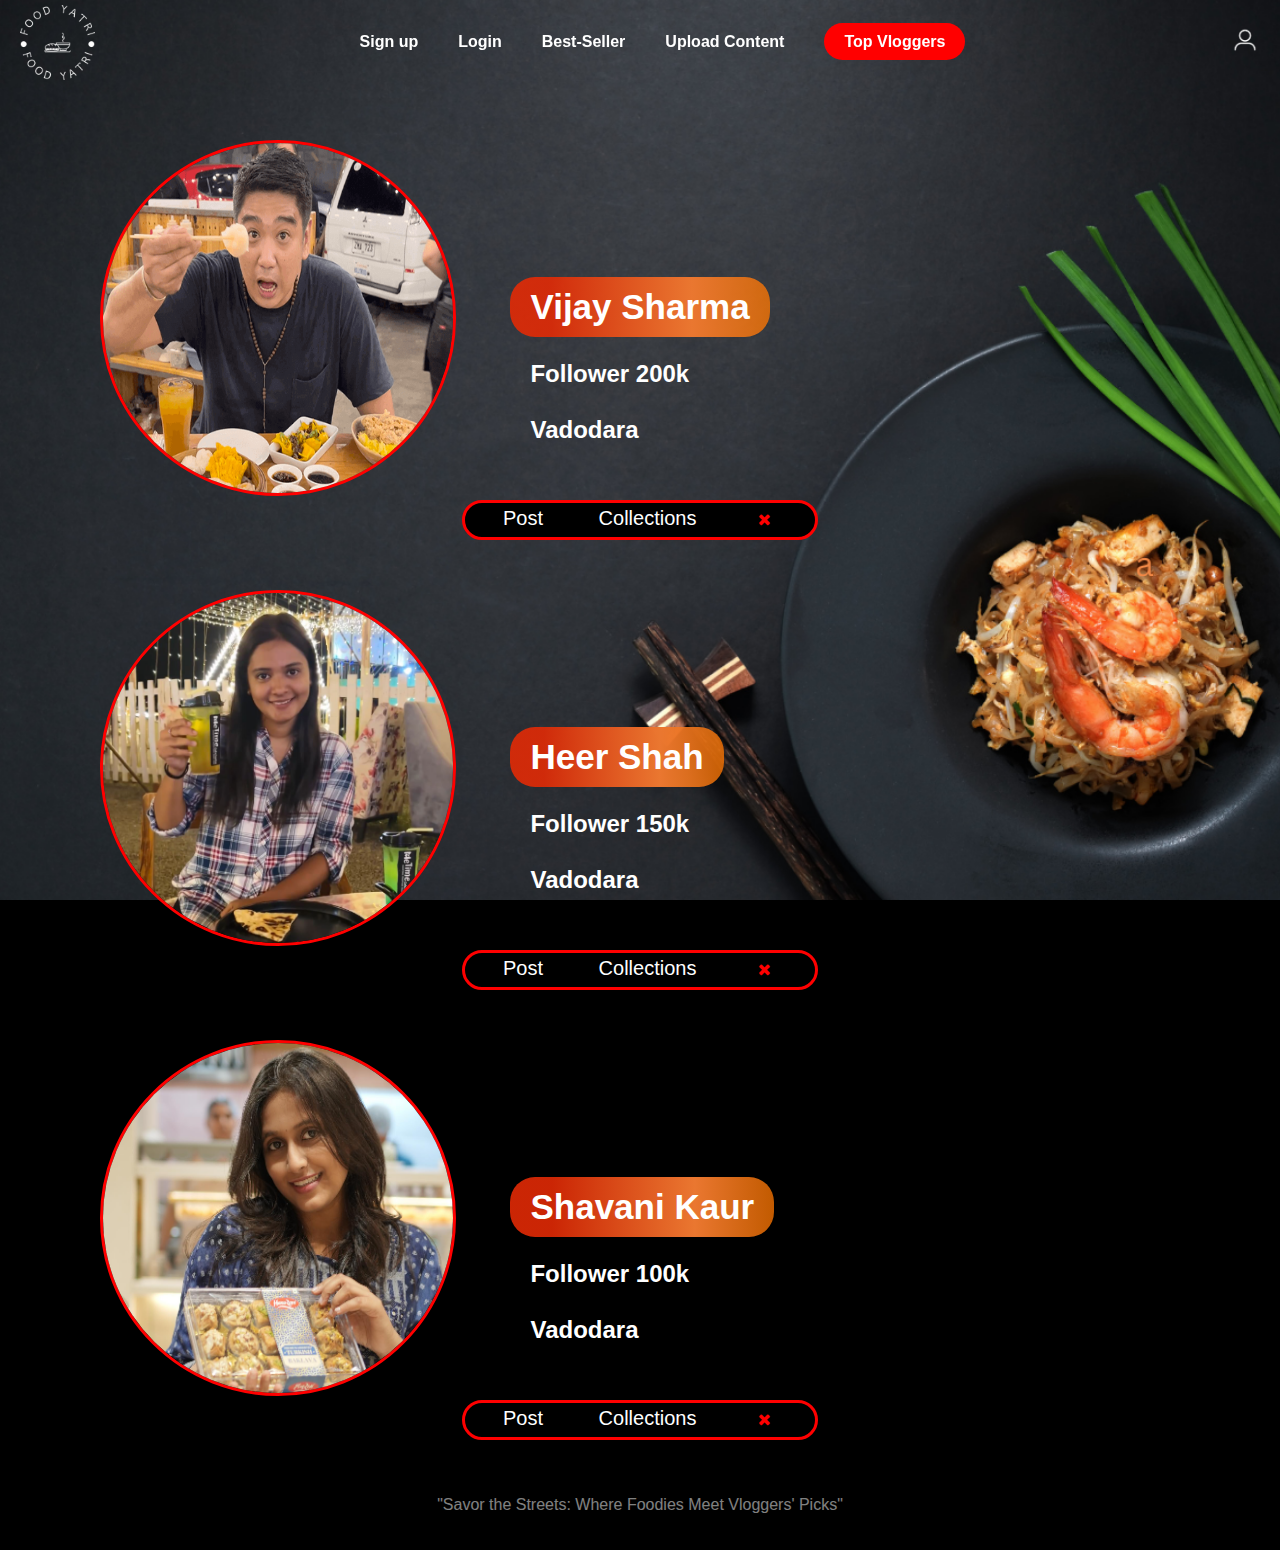
==== Project/components/topvloger.html @ c2ddb6c3 "first commit" ====
<!DOCTYPE html>
<html lang="en">
<head>
  <meta charset="UTF-8">
  <meta name="viewport" content="width=device-width, initial-scale=1.0">
  <title>Food Yatri</title>
  <!-- <link rel="icon" href="res/tab.ico" type="image/x-icon"> -->
  <link rel="stylesheet" href="/Project/css/topvloger.css">
  <link rel="stylesheet" href="https://cdnjs.cloudflare.com/ajax/libs/font-awesome/4.7.0/css/font-awesome.min.css">
</head>
<body>
  <header id ="header">
    <nav id ="navbar">
      <div class="logo">
        <a href="/Project/other/index.html"><img height="75" src="/Project/res/logo.png" alt="Logo"></a>
      </div>
      <ul>
        <li><a class ="ahover" href="/Project/git/components/signup.html">Sign up</a></li>
        <li><a class ="ahover" href="components/login.html">Login</a></li>
        <li><a class ="ahover" href="components/bestseller.html">Best-Seller</a></li>
        <li><a class ="ahover" href="/Project/new/new.html">Upload Content</a></li>
        <li><a class ="ovalactive" href="/Project/components/topvloger.html">Top Vloggers</a></li>
      </ul>
      <div id="profile">
        <a href="#"><img height="30" src="/Project/image/profile.png" alt="Profile"></a>
      </div>
    </nav>

  </header>

  <!-- profile 1 start-->

  <section id ="section1" class ="profilephoto">
    <div id ="vlogger1" class ="vloggerproinfo"> 
      <img src="/Project/image/image.png" alt="Avatar" class="avatar">
    </div >
    
    <div id ="vloggerinfo1" class ="vloggerproinfo"> 
      <h1 class ="ovalactivename" class ="vloggername">Vijay Sharma </h1>
      <h2>Follower 200k <br><br> Vadodara</h2>
     <br>
      <br>
    </div>
  </section>
  <div class="contant">
    <a id ='post1'chref="">Post</a>
    <a id ='collections1'chref="">Collections</a>
    <button  id="btn1" class="btn"><i class="fa fa-close"></i></button>
  </div>

  <section class="items">
    <div class="item">
      <img src="/Project/image/food1.png" alt="" >
    </div>
    <div class="item">
      <img src="/Project/image/food2.png" alt="" >
    </div>
    <div class="item">
      <img src="/Project/image/food3.png" alt="" >
    </div>
    <div class="item">
      <img src="/Project/image/food4.png" alt="" >
    </div>
    <div class="item">
      <img src="/Project/image/food5.png" alt="" >
    </div>
    <div class="item">
      <img src="/Project/image/food6.png" alt="" >
    </div>
    
  </section>

  <section class="items">
    <div class="item">
      <img src="/Project/image/collection1.png" >
      <button class="cardbtn" data-modal="container1">Show More</button>
    </div>
    <div class="container" id="container1">
      <div class="card">
        <button class="closebtn" data-modal="container1" >Close</button>
        <img  class="image" src="/Project/image/collection1.png"  style="width:100%">
        <h1>Burger</h1>
        <p class="price">Price: 85</p>
        <p>Location: New cafe,hariganda complex,varundavan,vadodara</p>
        <p>Owner: Ram kumar</p>
        <p>Contact : 8570937674</p>
      </div>
    </div>
    <div class="item">
      <img src="/Project/image/collection2.png" alt="" >
      <button class="cardbtn" data-modal="container2" >Show More</button>
    </div>
    <div class="container" id="container2">
      <div class="card">
        <button class="closebtn" data-modal="container2">Close</button>
        <img  class="image" src="/Project/image/collection2.png"  style="width:100%">
        <h1></h1>
        <p class="price">Price: 255</p>
        <p>Location: New cafe,hariganda complex,varundavan,vadodara</p>
        <p>Owner: Ram kumar</p>
        <p>Contact : 8570937674</p>
      </div>
    </div>
    <div class="item">
      <img src="/Project/image/collection3.png"  >
      <button class="cardbtn" data-modal="container3">Show More</button>
    </div>
    <div class="container" id="container3">
      <div class="card">
        <button class="closebtn" data-modal="container3" >Close</button>
        <img  class="image" src="/Project/image/collection3.png"  style="width:100%">
        <h1>Rice</h1>
        <p class="price">Price: 150</p>
        <p>Location: New cafe,hariganda complex,varundavan,vadodara</p>
        <p>Owner: Ram kumar</p>
        <p>Contact : 8570937674</p>
      </div>
    </div>
    <div class="item">
      <img src="/Project/image/collection4.png" >
      <button class="cardbtn" data-modal="container4">Show More</button>
    </div>
    <div class="container" id="container4">
      <div class="card">
        <button class="closebtn" data-modal="container4" >Close</button>
        <img  class="image" src="/Project/image/collection4.png"  style="width:100%">
        <h1>Sandwich</h1>
        <p class="price">Price: 95</p>
        <p>Location: New cafe,hariganda complex,varundavan,vadodara</p>
        <p>Owner: Ram kumar</p>
        <p>Contact : 8570937674</p>
      </div>
    </div>
    <div class="item">
      <img src="/Project/image/collection5.png" >
      <button class="cardbtn" data-modal="container5">Show More</button>
    </div>
    <div class="container" id="container5">
      <div class="card">
        <button class="closebtn" data-modal="container5" >Close</button>
        <img  class="image" src="/Project/image/collection5.png"  style="width:100%">
        <h1>Pasta</h1>
        <p class="price">Price: 185</p>
        <p>Location: New cafe,hariganda complex,varundavan,vadodara</p>
        <p>Owner: Ram kumar</p>
        <p>Contact : 8570937674</p>
      </div>
    </div>
    <div class="item">
      <img src="/Project/image/collection6.png"  >
      <button class="cardbtn" data-modal="container6">Show More</button>
    </div>
    <div class="container" id="container6">
      <div class="card">
        <button class="closebtn" data-modal="container6" >Close</button>
        <img  class="image" src="/Project/image/collection6.png"  style="width:100%">
        <h1>Idli Sambar</h1>
        <p class="price">Price: 105</p>
        <p>Location: New cafe,hariganda complex,varundavan,vadodara</p>
        <p>Owner: Ram kumar</p>
        <p>Contact : 8570937674</p>
      </div>
    </div>
    
  </section>
  <!-- profile 1 end -->

  <!-- profile 2 start -->
  <section id="section2" class ="profilephoto">
    <div id ="vlogger2" class ="vloggerproinfo"> 
      <img src="/Project/image/vloger2.png" alt="Avatar" class="avatar">
    </div >
    
    <div id ="vloggerinfo2" class ="vloggerproinfo"> 
      <h1 class ="ovalactivename" class ="vloggername">Heer Shah</h1>
      <h2>Follower 150k <br><br> Vadodara</h2>
     <br>
      <br>
    </div>
  </section>
  <div class="contant">
    <a id ='post2'chref="">Post</a>
    <a id ='collections2'chref="">Collections</a>
    <button id="btn2" class="btn"><i class="fa fa-close"></i></button>
  </div>

  <section class="items">
    <div class="item">
      <img src="/Project/image/food1.png" alt="" >
    </div>
    <div class="item">
      <img src="/Project/image/food2.png" alt="" >
    </div>
    <div class="item">
      <img src="/Project/image/food3.png" alt="" >
    </div>
    <div class="item">
      <img src="/Project/image/food4.png" alt="" >
    </div>
    <div class="item">
      <img src="/Project/image/food5.png" alt="" >
    </div>
    <div class="item">
      <img src="/Project/image/food6.png" alt="" >
    </div>
    
  </section>

  <section class="items">
    <div class="item">
      <img src="/Project/image/collection1.png" alt="" >
    </div>
    <div class="item">
      <img src="/Project/image/collection2.png" alt="" >
    </div>
    <div class="item">
      <img src="/Project/image/collection3.png" alt="" >
    </div>
    <div class="item">
      <img src="/Project/image/collection4.png" alt="" >
    </div>
    <div class="item">
      <img src="/Project/image/collection5.png" alt="" >
    </div>
    <div class="item">
      <img src="/Project/image/collection6.png" alt="" >
    </div>
    
  </section>
  <!-- profile 2 end -->

  <!-- profile 3 start -->
  <section id="section3" class ="profilephoto">
    <div id ="vlogger3" class ="vloggerproinfo"> 
      <img src="/Project/image/vloger3.png" alt="Avatar" class="avatar">
    </div >
    
    <div id ="vloggerinfo3" class ="vloggerproinfo"> 
      <h1 class ="ovalactivename" class ="vloggername">Shavani Kaur </h1>
      <h2>Follower 100k <br><br> Vadodara</h2>
     <br>
      <br>
    </div>
  </section>
  <div class="contant">
    <a id ='post3'chref="">Post</a>
    <a id ='collections3'chref="">Collections</a>
    <button id="btn3" class="btn"><i class="fa fa-close"></i></button>
  </div>

  <section class="items">
    <div class="item">
      <img src="/Project/image/food1.png" alt="" >
    </div>
    <div class="item">
      <img src="/Project/image/food2.png" alt="" >
    </div>
    <div class="item">
      <img src="/Project/image/food3.png" alt="" >
    </div>
    <div class="item">
      <img src="/Project/image/food4.png" alt="" >
    </div>
    <div class="item">
      <img src="/Project/image/food5.png" alt="" >
    </div>
    <div class="item">
      <img src="/Project/image/food6.png" alt="" >
    </div>
    
  </section>

  <section class="items">
    <div class="item">
      <img src="/Project/image/collection1.png" alt="" >
    </div>
    <div class="item">
      <img src="/Project/image/collection2.png" alt="" >
    </div>
    <div class="item">
      <img src="/Project/image/collection3.png" alt="" >
    </div>
    <div class="item">
      <img src="/Project/image/collection4.png" alt="" >
    </div>
    <div class="item">
      <img src="/Project/image/collection5.png" alt="" >
    </div>
    <div class="item">
      <img src="/Project/image/collection6.png" alt="" >
    </div>
    
  </section>
  <!-- profile 3 end -->
  

  <footer>
    <p>"Savor the Streets: Where Foodies Meet Vloggers' Picks"</p>
  </footer>

  <script src="/Project/js/app.js"></script>
  
</body>
</html>
---- Project/css/topvloger.css ----
body {
  margin: 0;
  padding: 0;
  font-family: Arial, sans-serif;
  background-color: black;
  background-image: url("/Project/res/Signup.png");
  background-size: cover;
  background-position: center;
  background-attachment: fixed;
  /* min-height: 100vh; */
}

header {
  height: 90px;
  position: sticky;
  top: 0;
}

header.active {
  background-color: black;
  height: 90px;
}

nav {

  padding-right: 20px;
  box-sizing: border-box;
  display: flex;
  justify-content: space-between;
  align-items: center;
}


.logo {
  margin-top: 5px;
  margin-left: 20px;

}

nav ul {
  list-style-type: none;
  margin: 0;
  padding: 0;
  display: flex;
  gap: 40px;
}

nav ul li a {
  text-decoration: none;
  color: white;
  font-weight: bold;
}



nav ul li a.ahover:hover {
  color: red;
}
.ovalactive {
  padding: 10px 20px;
  border-radius: 25px;
  background-color: red;
  color: white;
}


.avatar {
  width: 350px;
  height: 350px;
  border-radius: 50%;
  border: 3px solid red;
}

.vloggerproinfo {
  display: inline-block;
}

.profilephoto {
  margin-top: 50px;
  margin-left: 50px;
}

.vloggerproinfo {
  color: white;
  margin-left: 50px;
  margin-top: 0px;
}

h2{
  margin-left: 20px;
}

/* .vloggername {
  font-size: 55px;
  margin-top: 0px;
} */
.ovalactivename {
  font-size: 35px;
  padding: 10px 20px;
  border-radius: 25px;
  background: rgb(228,42,5);
background: linear-gradient(90deg, rgba(228,42,5,0.891281512605042) 16%, rgba(234,119,48,1) 70%, rgba(255,119,0,0.7624299719887955) 100%);
  color: white;
}

.contant {
  margin: auto;
  background-color: black;
  width: 350px;
  height: 30px;
  color: white;
  font-size: 20px;
  padding-top: 4px;
  word-spacing: 50px;
  border-radius: 1cm;
  text-align: center;
  border: 3px solid red;
  cursor: pointer;
}

.activecolour {
  color: red;
}

.btn {
  background-color: black;
  color: red;

  border: none;
  display: inline-block;
  /* padding: 12px 16px; */
  font-size: 16px;
  cursor: pointer;
}

.items {
  display: none;
  grid-template-columns: repeat(3, 1fr);
  padding: 30px 30px;
  grid-column-gap: 30px;
  grid-row-gap: 20px
}

.item img {
  margin: 0%;
  width: 100%;
  height: 300px;
  object-fit: cover;
  border: 2px solid red;
  border-radius: 20px;
  
}

footer {
  margin-top: 20px;
  color: white;
  text-align: center;
  padding: 20px;
  background-color: black;
  opacity: 50%;
}

.container{
  visibility: hidden;
  position:fixed;
  top: 15%;
  left: 25%;
  margin: auto;
  width: 50%;
  height: 50%;
  
  /* width: 500px; */
  /* height: 500px; */
  /* background-color: red; */
}
.openpopup{
  visibility: visible;
}

.card {
  box-shadow: 2px 2px 2px 2px red;
  max-width: 300px;
  margin: auto;
  text-align: center;
  /* font-family: arial; */
  background-color: #000;
  color: white;
  padding-bottom: 20px;
  border-radius: 20px;
}

.price {
  color: grey;
  font-size: 22px;
}

.card button {
  border: none;
  outline: 0;
  padding: 12px;
  color: white;
  background-color: #000;
  text-align: center;
  cursor: pointer;
  width: 100%;
  font-size: 18px;
  border-radius: 20px;
}

.cardbtn{
  margin: 0%;
  border: none;
  outline: 0;
  padding: 12px;
  color: white;
  background-color: #000;
  text-align: center;
  cursor: pointer;
  width: 100%;
  font-size: 18px;
  border: 2px solid red;
  border-radius: 20px;


}

.card button:hover {
  opacity: 0.7;
}
.image{
  width :50px;
  height:250px;
}
@media screen and (max-width:1000px) {
  .items {
    grid-template-columns: repeat(2, 1fr);
  }

  .avatar {
    width: 250px;
    height: 250px;
    border-radius: 50%;
    border: 3px solid red;
  }
}

@media screen and (max-width:700px) {
  .items {
    grid-template-columns: repeat(1, 1fr);
  }
}
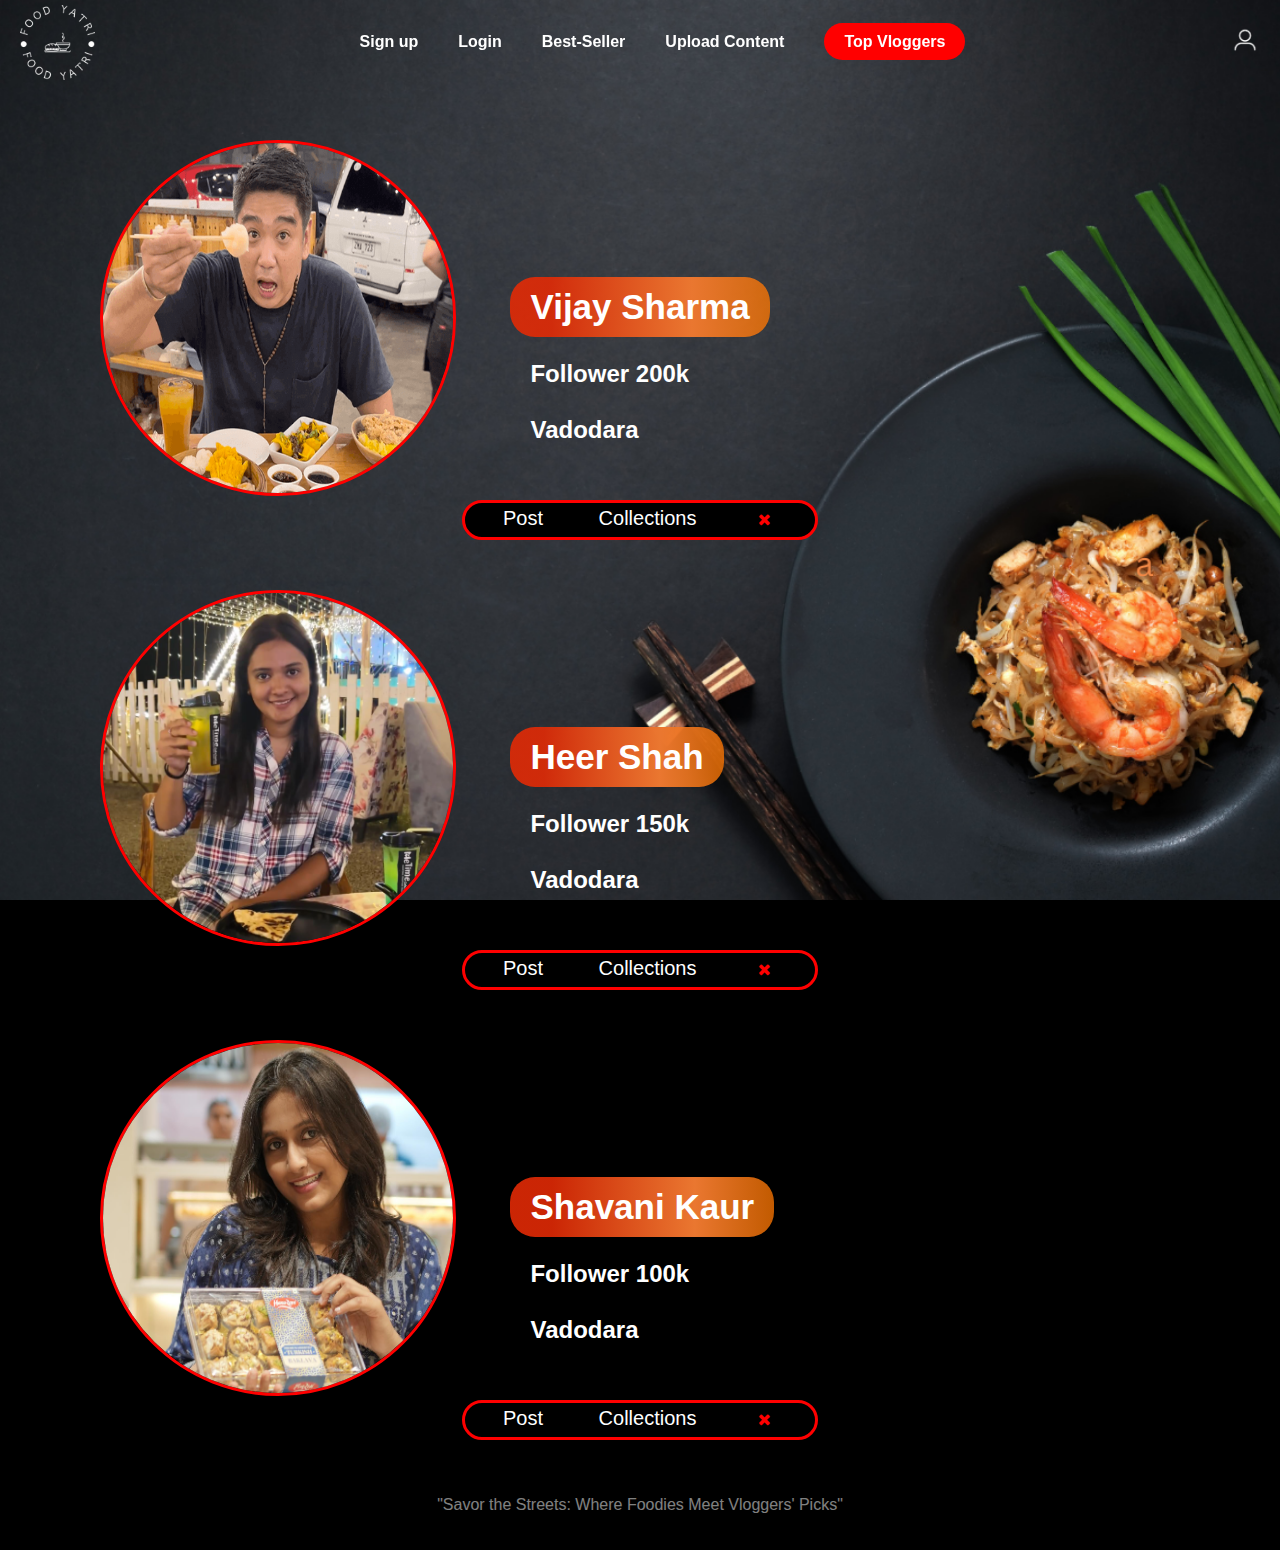
==== commit d0326622: "new change" ====
--- a/Project/components/topvloger.html
+++ b/Project/components/topvloger.html
@@ -4,7 +4,7 @@
   <meta charset="UTF-8">
   <meta name="viewport" content="width=device-width, initial-scale=1.0">
   <title>Food Yatri</title>
-  <!-- <link rel="icon" href="res/tab.ico" type="image/x-icon"> -->
+  <link rel="icon" href="res/tab.ico" type="image/x-icon">
   <link rel="stylesheet" href="/Project/css/topvloger.css">
   <link rel="stylesheet" href="https://cdnjs.cloudflare.com/ajax/libs/font-awesome/4.7.0/css/font-awesome.min.css">
 </head>
